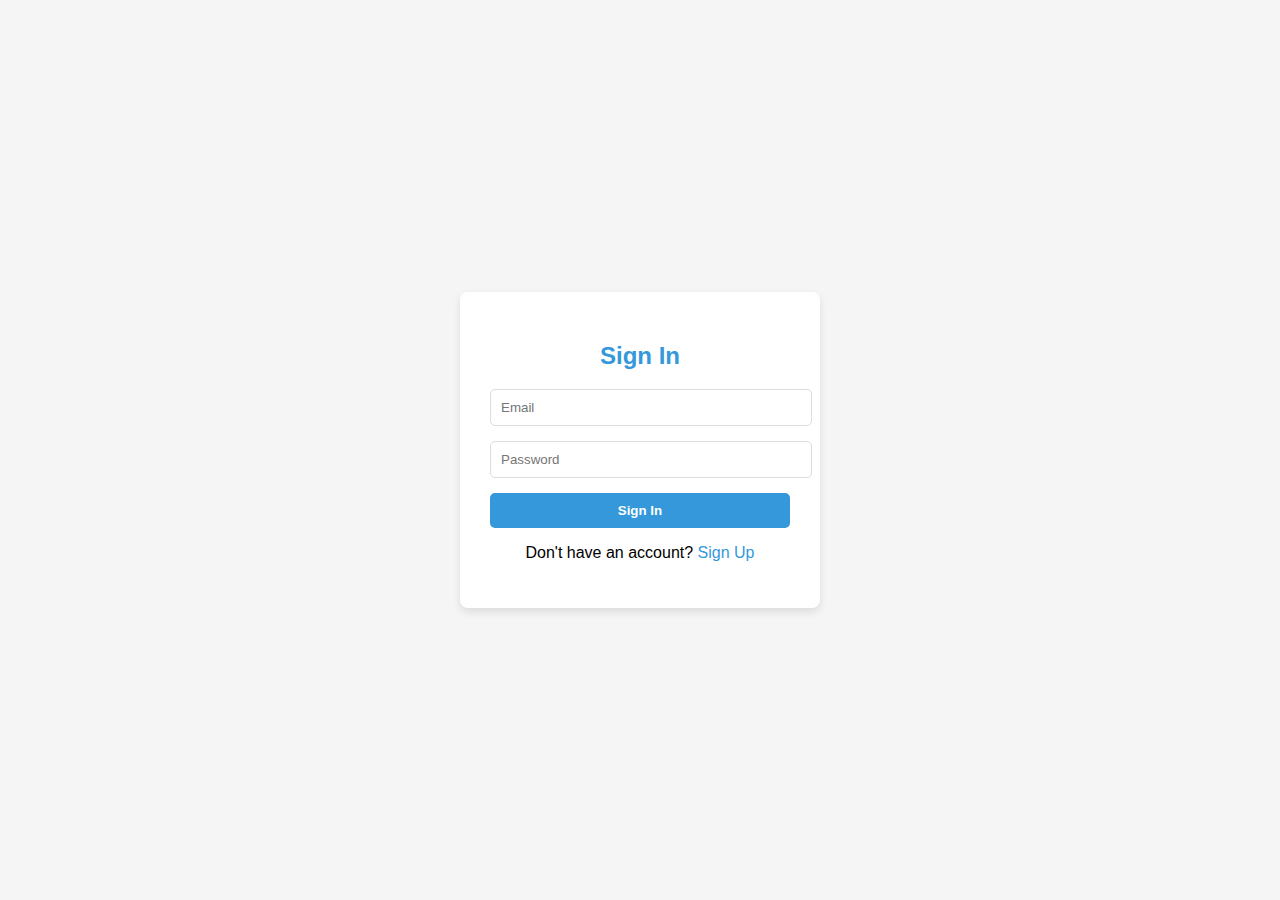
==== signin.html @ 4e6ae44f "signup.html" ====
<!DOCTYPE html>
<html lang="en">
<head>
    <meta charset="UTF-8">
    <meta name="viewport" content="width=device-width, initial-scale=1.0">
    <title>Sign In</title>
    <link rel="stylesheet" href="styles.css"> <!-- External styles file -->
    <style>
        body {
            font-family: Arial, sans-serif;
            background-color: #f5f5f5;
            display: flex;
            justify-content: center;
            align-items: center;
            height: 100vh;
            margin: 0;
        }
        .form-container {
            background-color: white;
            border-radius: 8px;
            padding: 30px;
            width: 300px;
            box-shadow: 0 4px 8px rgba(0, 0, 0, 0.1);
        }
        h2 {
            text-align: center;
            color: #3498db;
        }
        .input-field {
            width: 100%;
            padding: 10px;
            margin-bottom: 15px;
            border: 1px solid #ddd;
            border-radius: 5px;
        }
        .btn {
            width: 100%;
            padding: 10px;
            background-color: #3498db;
            border: none;
            border-radius: 5px;
            color: white;
            font-weight: bold;
            cursor: pointer;
            transition: background-color 0.3s;
        }
        .btn:hover {
            background-color: #2980b9;
        }
        .signup-link {
            text-align: center;
            margin-top: 15px;
        }
        .signup-link a {
            color: #3498db;
            text-decoration: none;
        }
    </style>
</head>
<body>
    <div class="form-container">
        <h2>Sign In</h2>
        <form action="/signin" method="POST">
            <input type="email" class="input-field" placeholder="Email" required />
            <input type="password" class="input-field" placeholder="Password" required />
            <button type="submit" class="btn">Sign In</button>
        </form>
        <div class="signup-link">
            <p>Don't have an account? <a href="signup.html">Sign Up</a></p>
        </div>
    </div>
</body>
</html>
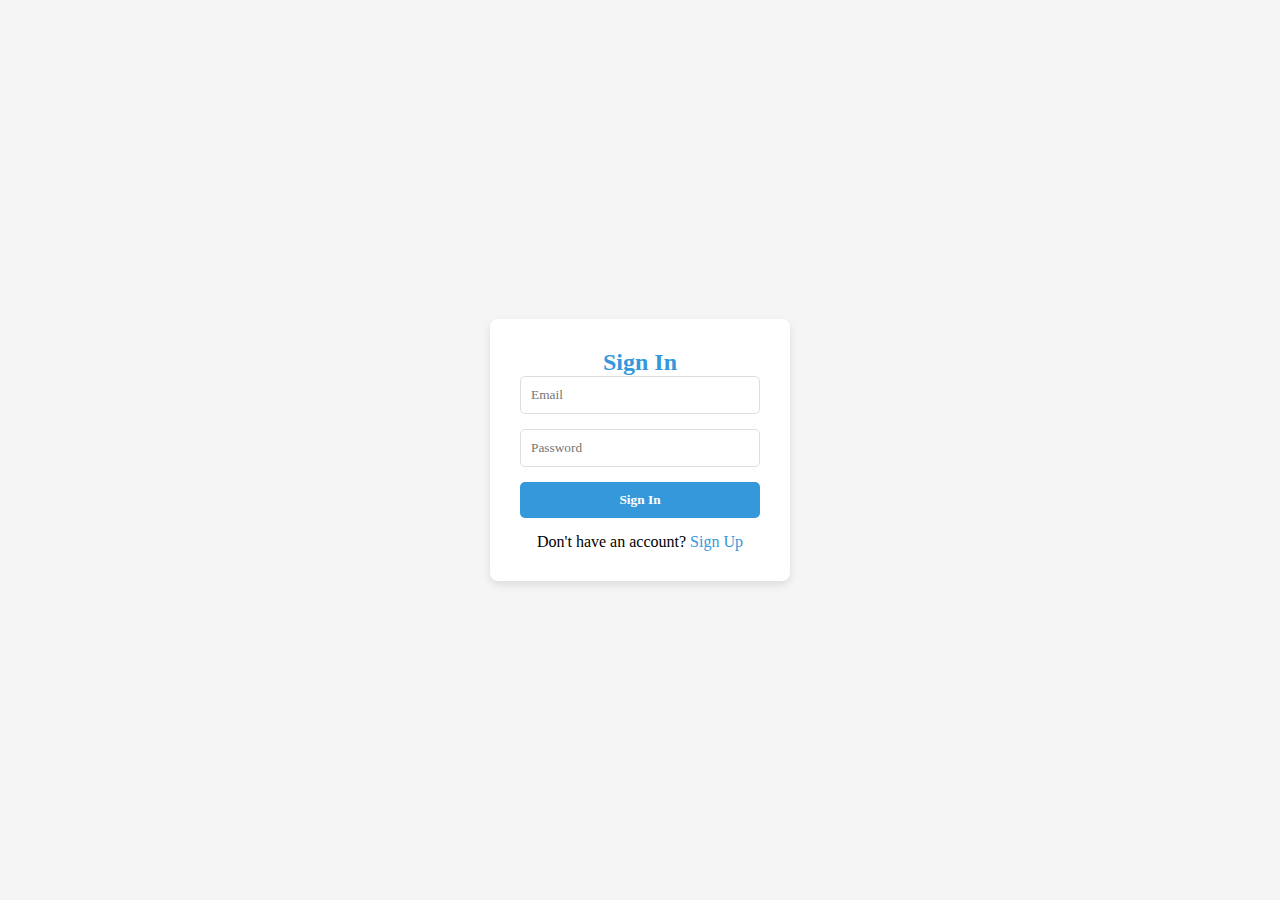
==== commit 57deb248: "signin.html" ====
--- a/signin.html
+++ b/signin.html
@@ -4,7 +4,7 @@
     <meta charset="UTF-8">
     <meta name="viewport" content="width=device-width, initial-scale=1.0">
     <title>Sign In</title>
-    <link rel="stylesheet" href="styles.css"> <!-- External styles file -->
+    <link rel="stylesheet" href="style.css"> <!-- External styles file -->
     <style>
         body {
             font-family: Arial, sans-serif;
--- a/style.css
+++ b/style.css
@@ -0,0 +1,1162 @@
+*{
+    margin: 0px;
+    padding: 0px;
+    font-family: poppins;
+    box-sizing: border-box;
+    scroll-behavior: smooth;
+}
+a{
+    text-decoration: none;
+}
+ul{
+    list-style: none;
+}
+
+/* width */
+::-webkit-scrollbar {
+    width: 7px;
+  }
+  
+  /* Track */
+  ::-webkit-scrollbar-track {
+    box-shadow: inset 0 0 5px rgb(233, 233, 233); 
+  }
+   
+  /* Handle */
+  ::-webkit-scrollbar-thumb {
+    background: rgb(56, 56, 56); 
+    border-radius: 10px;
+  }
+  
+  /* Handle on hover */
+  ::-webkit-scrollbar-thumb:hover {
+    background: #1b1b1b; 
+  }
+/*==hero========================*/
+#hero{
+    min-height: 600px;
+    background-color: #f5f7fb;
+    display: flex;
+    flex-direction: column;
+    justify-content: space-between;
+}
+.navigation{
+    display: flex;
+    justify-content: space-between;
+    align-items: center;
+    max-width: 1200px;
+    width: 90%;
+    margin: 0px auto;
+    padding: 30px 0px;
+}
+.logo{
+    color:#122853;
+    font-weight: 700;
+    font-size: 1.4rem;
+}
+.logo span{
+    background-color: #014dd5;
+    color: #ffffff;
+    padding: 0px 5px;
+    border-radius: 5px;
+    font-weight: 600;
+    margin-right: 5px;
+}
+.menu{
+    display: flex;
+    justify-content: center;
+    align-items: center;
+    margin-right: auto;
+    margin-left: 40px;
+}
+.menu li a{
+    margin: 0px 20px;
+    color: #303030;
+    font-weight: 500;
+    transition: all ease 0.3s;
+}
+.menu li a:hover{
+    color: #014dd5;
+}
+/* Style for SignIn/SignUp buttons */
+.nav-signin-btn,
+.nav-signup-btn {
+    font-weight: bold;
+    text-decoration: none;
+    padding: 10px 15px; /* Add some padding for better button-like appearance */
+    border-radius: 5px;
+    transition: color 0.3s, background-color 0.3s; /* Smooth transition for hover effect */
+}
+.nav-signin-btn:hover,
+.nav-signup-btn:hover {
+    background-color: #ecf0f1;
+    text-decoration: none;
+}
+.nav-appointment-btn{
+    height: 45px;
+    padding: 0px 20px;
+    border-radius:4px;
+    background-color: #014dd5;
+    color: #ffffff;
+    display: flex;
+    justify-content: center;
+    align-items: center;
+    font-weight: 500;
+    letter-spacing: 1px;
+    font-size: 0.9rem;
+    transition: all 0.3s ease; /* Smooth transition for hover effect */
+}
+.nav-appointment-btn:hover{
+    background-color: #0161d2; /* Lighter shade of blue on hover */
+    transform: scale(1.05); /* Slightly scale up the button */
+}
+/*==hero-content==================*/
+.hero-content{
+    max-width: 1200px;
+    width: 90%;
+    margin: 0px auto;
+    display: grid;
+    grid-template-columns: 1fr 1fr;
+    align-items: flex-start;
+    margin-top: auto;
+}
+.hero-img{
+    display: flex;
+}
+.hero-img img{
+    width: 100%;
+    height: 100%;
+    max-height: 450px;
+    object-fit: contain;
+    object-position: center bottom;
+}
+.hero-text{
+   display: flex;
+   flex-direction: column;
+   margin-top: 30px; 
+}
+.hero-text h1{
+    font-size: 3.2rem;
+    color: #122853;
+    line-height: 3.6rem;
+}
+.hero-text p{
+    color: #535353;
+    margin: 15px 0px;
+    max-width: 500px;
+    letter-spacing: 0.3px;
+    line-height: 1.8rem;
+}
+.hero-text-btns{
+    display: flex;
+    justify-content: flex-start;
+    align-items: center;
+}
+.hero-text-btns a{
+    height: 45px;
+    padding: 0px 15px;
+    background-color: #122853;
+    color: #ffffff;
+    border-radius: 4px;
+    margin-right: 10px;
+    display: flex;
+    justify-content: center;
+    align-items: center;
+    font-size: 0.9rem;
+    letter-spacing: 0.5px;
+    font-weight: 500;
+}
+.hero-text-btns a i{
+    width: 18px;
+    height: 18px;
+    display: flex;
+    justify-content: center;
+    align-items: center;
+    border-radius: 50%;
+    background-color: #014dd5;
+    margin-right: 8px;
+    color: #ffffff;
+    font-size: 0.5rem;
+    padding-bottom: 1px;
+}
+/*==appointment-search=====================*/
+.appointment-search-container{
+    max-width: 1000px;
+    width: 90%;
+    background-color: #ffffff;
+    padding:20px;
+    margin: auto;
+    border-radius: 10px;
+    box-shadow: 2px 16px 30px rgba(0,0,0,0.12);
+    margin-top: -60px;
+    z-index: 3;
+    position: relative;
+}
+.appointment-search-container h3{
+    color: #122853;
+    font-size: 1rem;
+    margin-bottom: 5px;
+}
+.appointment-search{
+    display: grid;
+    grid-template-columns: 1fr 1fr 60px;
+    grid-gap: 10px;
+}
+.appo-search-box{
+    width: 100%;
+    display: flex;
+    justify-content: space-between;
+    align-items: center;
+    background-color: #f7fbff;
+    padding: 15px;
+    border-radius: 4px;
+    border: 1px solid #e4e4e4;
+}
+.appo-search-box i{
+    color: #535353;
+    margin-right: 10px;
+}
+.appo-search-box input{
+    width: 100%;
+    background-color: transparent;
+    border: none;
+    outline: none;
+}
+.appointment-search button {
+    background-color: #014dd5;
+    color: #ffffff;
+    border: none;
+    outline: none;
+    border-radius: 5px;
+    font-size: 1.1rem;
+    cursor: pointer;
+    transition: background-color 0.3s ease, transform 0.3s ease; /* Smooth transition for background color and scaling */
+}
+.appointment-search button:hover {
+    background-color: #0137a1; /* Darker shade of blue on hover */
+    transform: scale(1.05); /* Slightly scale the button on hover */
+}
+/*==what-we-provide===============*/
+.what-we-provide{
+    max-width: 1200px;
+    width: 90%;
+    margin: 50px auto;
+    display: grid;
+    grid-template-columns: 1fr 1fr 1fr;
+}
+.w-info-box{
+    display: flex;
+    justify-content: flex-start;
+    align-items: center;
+}
+.w-info-icon{
+    width: 60px;
+    height: 60px;
+    display: flex;
+    justify-content: center;
+    align-items: center;
+    border-radius: 5px;
+    margin-right: 15px;
+    font-size: 1.4rem;
+}
+.w-info-text{
+    display: flex;
+    flex-direction: column;
+}
+.w-info-text strong{
+    color: #122853;
+    font-weight: 700;
+}
+.w-info-text p{
+    color: #535353;
+    font-size: 0.9rem;
+    letter-spacing: 0.3px;
+}
+.w-i-box1 .w-info-icon{
+    background-color: #ffdad4;
+}
+.w-i-box2 .w-info-icon{
+    background-color: #d4ffe1;
+}
+.w-i-box3 .w-info-icon{
+    background-color: #d4e7ff;
+}
+/*==our-story=======================*/
+#our_story{
+    background-color: #f5f7fb;
+    max-width: 1200px;
+    width: 90%;
+    margin: 80px auto;
+    border: 10px solid #ffffff;
+    box-shadow: 2px 2px 30px rgba(0,0,0,0.12);
+    display: grid;
+    grid-template-columns: 1fr 1fr;
+}
+.our-story-img{
+    position: relative;
+    display: flex;
+}
+.our-story-img img{
+    width: 100%;
+    height: 100%;
+    object-fit: cover;
+    object-position: center;
+}
+.story-play-btn{
+    position: absolute;
+    left: 10px;
+    top: 0px;
+    display: flex;
+    flex-direction: column;
+    justify-content: center;
+    align-items: center;
+    background-color: #dd3f3f;
+    padding: 20px 10px;
+    border-radius: 4px 4px 10px 10px;
+    color: #ffffff;
+    font-size: 0.6rem;
+    text-transform: uppercase;
+    font-weight: 500;
+}
+.story-play-btn i{
+    width: 30px;
+    height: 30px;
+    border-radius: 50%;
+    background-color: #aa2f0a;
+    color: #ffffff;
+    display: flex;
+    justify-content: center;
+    align-items: center;
+    margin-bottom: 10px;
+}
+.our-stroy-text{
+    padding: 50px;
+}
+.our-stroy-text h2{
+    font-size: 2.8rem;
+    color: #122853;
+    line-height: 3rem;
+}
+.our-stroy-text p{
+    color: #535353;
+    font-size: 0.9rem;
+    margin: 10px 0px;
+    line-height: 1.4rem;
+    letter-spacing: 0.3px;
+}
+.our-stroy-text p a{
+    color: #122853;
+    text-decoration: underline;
+}
+.story-numbers-container{
+    display: grid;
+    grid-template-columns: 1fr 1fr;
+    grid-gap: 20px;
+    margin-top: 20px;
+}
+.story-numbers-box{
+    padding: 20px;
+    display: flex;
+    flex-direction: column;
+    justify-content: center;
+    align-items: center;
+    text-align: center;
+    border-radius: 10px;
+}
+.story-numbers-box strong{
+    color: #122853;
+    font-weight: 700;
+    font-size: 1.8rem;
+}
+.story-numbers-box span{
+    color: #535353;
+    font-size: 0.9rem;
+}
+.s-n-box1{
+    background-color: #d4dfff;
+}
+.s-n-box2{
+    background-color: #d4e7ff;
+}
+.s-n-box3{
+    background-color: #ffd4fd;
+}
+.s-n-box4{
+    background-color: #d7d4ff;
+}
+/*==our-services=====================*/
+#our-services{
+    width: 100%;
+    margin: 50px auto 0px auto;
+    background-color: #f5f7fb;
+    padding: 50px 0px;
+    display: flex;
+    flex-direction: column;
+    justify-content: center;
+    align-items: center;
+}
+.services-heading{
+    display: flex;
+    justify-content: space-between;
+    align-items: center;
+    max-width: 1200px;
+    width: 90%;
+    margin: auto;
+}
+.services-heading-text strong{
+    color: #014dd5;
+    font-size: 0.9rem;
+    font-weight: 600;
+    letter-spacing: 1px;
+}
+.services-heading-text h2{
+    font-size: 2.2rem;
+    color: #122853;
+    font-weight: 700;
+    max-width: 600px;
+}
+.swiper-button-next,
+.swiper-button-prev{
+    position: static !important;
+    transform: translate(0,0);
+    margin: 10px !important;
+}
+.service-slide-btns{
+    display: flex;
+    justify-content: center;
+    align-items: center;}
+.swiper-button-next::after,
+.swiper-button-prev::after{
+    font-size: 25px !important;
+    font-weight: 800;
+    color: #122853;
+}
+.services-box-container{
+    max-width: 1200px;
+    width: 90%;
+    margin: 40px auto;
+    overflow: hidden;
+}
+.service-box{
+    display: flex;
+    flex-direction: column;
+    justify-content: center;
+    align-items: flex-start;
+    max-width: 100%;/*350px*/
+    border: 5px solid #ffffff;
+    padding: 30px;
+}
+.service-box:hover{
+    border: 5px solid #c7d0eb;
+}
+.service-box i{
+    font-size: 2rem;
+    color: #122853;
+    width: 60px;
+    height: 60px;
+    border-radius:5px;
+    display: flex;
+    justify-content: center;
+    align-items: center;
+}
+.service-box strong{
+    color: #122853;
+    font-size: 1.4rem;
+    margin-top: 20px;
+}
+.service-box p{
+    font-size: 0.9rem;
+    line-height: 1.4rem;
+    color:#122853;
+    display: -webkit-box;
+    -webkit-line-clamp: 3;
+    -webkit-box-orient: vertical;
+    overflow: hidden;  
+}
+.service-box a{
+    height: 45px;
+    background-color: #122853;
+    color: #ffffff;
+    padding: 0px 20px;
+    display: flex;
+    justify-content: center;
+    align-items: center;
+    font-size: 0.9rem;
+    font-weight: 500;
+    border-radius: 5px;
+    margin-top: 30px;
+}
+.s-box1 i{
+    background-color: #d4e2ff;
+}
+.s-box2 i{
+    background-color: #d4ffe1;
+}
+.s-box3 i{
+    background-color: #ffdad4;
+}
+.s-box4 i{
+    background-color: #faf4b8;
+}
+
+.s-box1{
+    background-color: #ecf6fd;
+}
+.s-box2{
+    background-color: #edfff3;
+}
+.s-box3{
+    background-color: #fff0ee;
+}
+.s-box4{
+    background-color: #fcffcf;
+}
+.service-btn{
+    color: #535353;
+    font-size: 0.9rem;
+    margin-top: 10px;
+    text-align: center;
+    padding: 0px 10px;
+}
+.service-btn a{
+    color: #014dd5;
+    text-decoration: underline;
+    font-weight: 600;
+}
+/*==why-choose-us======================*/
+#why-choose-us{
+    width: 100%;
+    display: grid;
+    grid-template-columns: 1.5fr 1fr;
+}
+.why-choose-us-left{
+    padding: 50px;
+    background-color: #3c8167;
+}
+.why-choose-us-right{
+    background-color: #4c71d0;
+    padding: 50px;
+}
+.why-choose-us-right h3,
+.why-choose-us-left h3{
+    font-size: 2.6rem;
+    color: #ffffff;
+    font-weight: 600;
+    line-height: 3.2rem;
+}
+.why-choose-box-container{
+    display: grid;
+    grid-template-columns: 1fr 1fr;
+    margin-top: 20px;
+    grid-gap: 10px;
+}
+.why-choose-box{
+    display: flex;
+    justify-content: flex-start;
+    align-items: center;
+    padding: 20px;
+    background-color: #4a8a70;
+}
+.why-choose-box i{
+    width: 35px;
+    height: 35px;
+    border-radius: 50%;
+    display: flex;
+    justify-content: center;
+    align-items: center;
+    color: #ffffff;
+    background-color: #25503f;
+    margin-right: 10px;
+}
+.why-choose-box-text{
+    display: flex;
+    flex-direction: column;
+    justify-content: center;
+}
+.why-choose-box-text strong{
+    color: #ffffff;
+    font-weight: 600;
+}
+.why-choose-box-text p{
+    color: #ececec;
+    font-size: 0.9rem;
+    opacity: 0.7;
+}
+.why-choose-us-left a{
+    background-color: #1a1a1b;
+    color: #ffffff;
+    padding: 0px 10px;
+    height: 45px;
+    display: flex;
+    justify-content: center;
+    align-items: center;
+    border-radius: 5px;
+    max-width: 200px;
+    margin-top: 30px;
+    font-size: 0.9rem;
+}
+.why-choose-us-right p{
+    color: #dfdfdf;
+    font-size: 0.8rem;
+    line-height: 1.4rem;
+    letter-spacing: 0.5px;
+    margin: 10px 0px;
+}
+.w-right-contact-container{
+    width: 100%;
+    display: flex;
+    flex-direction: column;
+}
+.w-right-contact-box{
+    display: flex;
+    justify-content: flex-start;
+    align-items: center;
+    margin-top: 10px;
+}
+.w-right-contact-box i{
+    width: 50px;
+    height: 50px;
+    background-color:#4060b3;
+    border-radius: 4px;
+    display: flex;
+    justify-content: center;
+    align-items: center;
+    color: #ffffff;
+    font-size: 1.2rem;
+    margin-right: 10px;
+}
+.w-right-contact-box-text{
+    display: flex;
+    flex-direction: column;
+}
+.w-right-contact-box-text span{
+    color: #e4e4e4;
+    font-size: 0.7rem;
+}
+.w-right-contact-box-text strong{
+    font-size: 1rem;
+    color: #ffffff;
+    font-weight: 600;
+}
+/*==our-team====================*/
+#our-team{
+    max-width: 1200px;
+    width: 90%;
+    margin: 80px auto;
+}
+.our-team-heading{
+    display: flex;
+    flex-direction: column;
+    justify-content: center;
+    align-items: center;
+    text-align: center;
+}
+.our-team-heading h3{
+    font-size: 2.4rem;
+    color: #122853;
+}
+.our-team-heading p{
+    color: #535353;
+    letter-spacing: 0.3px;
+    font-size: 0.9rem;
+}
+.team-box-container{
+    width: 100%;
+    overflow: hidden;
+    margin-top: 40px;
+}
+.team-box{
+    max-width: 100%;/*300px*/
+    display: flex;
+    flex-direction: column;
+}
+.team-img{
+    background-color: #f5f7fb;
+    padding: 10px 10px 0px 10px;
+    border-radius: 10px;
+    height: 300px;
+    display: flex;
+    align-items: flex-end;
+}
+.team-img img{
+    width: 100%;
+    height: 95%;
+    object-fit: contain;
+    object-position: center bottom;
+}
+.team-text{
+    display: flex;
+    flex-direction: column;
+    justify-content: center;
+    align-items: center;
+    text-align: center;
+    padding: 10px;
+    margin-top: 10px;
+}
+.team-text strong{
+    color: #122853;
+}
+.team-text span{
+    color: #303030;
+    font-size: 0.9rem;
+    margin-top: 5px;
+}
+/*==Testimonials=============================*/
+#testimonials{
+    background-color: #f5f7fb;
+    padding: 50px 0px;
+    width: 100%;
+    display: flex;
+    flex-direction: column;
+    justify-content: center;
+    align-items: center;
+}
+.testimonials-heading{
+    max-width: 1200px;
+    width: 90%;
+    display: flex;
+    flex-direction: column;
+    justify-content: center;
+    align-items: center;
+    text-align: center;
+}
+.testimonials-heading h3{
+    font-size: 2.4rem;
+    color: #122853;
+}
+.testimonials-heading p{
+    color: #535353;
+    margin-top: 10px;
+    max-width: 600px;
+    font-size: 0.9rem;
+    letter-spacing: 0.5px;
+    line-height: 1.4rem;
+}
+.testimonials-content{
+    max-width: 1200px;
+    width: 90%;
+    display: grid;
+    grid-template-columns: 1.4fr 1fr;
+    margin-top:50px;
+}
+.testimonials-img{
+    height: 100%;
+    margin-left: auto;
+    margin-right: 60px;
+}
+.testimonials-img img{
+    height: 100%;
+    max-height: 450px;
+    object-fit: contain;
+    object-position: center;
+}
+.testimonials-box-container{
+    margin-top: 50px;
+    overflow: hidden;
+}
+.testimonials-box{
+    display: flex;
+    flex-direction: column;
+    width: 100%;
+}
+.t-profile{
+    display: flex;
+    justify-content: flex-start;
+    align-items: center;
+}
+.t-profile-img{
+    width: 70px;
+    height: 70px;
+    border-radius: 6px;
+    background-color: #c7d0eb;
+    margin-right: 10px;
+    overflow: hidden;
+}
+.t-profile-img img{
+    width: 100%;
+    height: 100%;
+    object-fit: cover;
+    object-position: center;
+}
+.t-profile-text{
+    display: flex;
+    flex-direction: column;
+    align-items: flex-start;
+}
+.t-profile-text strong{
+    color: #122853;
+    font-size: 1.2rem;
+}
+.t-profile-text span{
+    color: #535353;
+    font-size: 0.9rem;
+    letter-spacing: 0.3px;
+}
+.t-rating{
+    font-size: 0.8rem;
+    color: #ffbc02;
+    margin-top: 5px;
+}
+.testimonials-box p{
+    font-size: 0.9rem;
+    color: #122853;
+    line-height: 1.4rem;
+    letter-spacing: 0.3px;
+    margin-top: 30px;
+}
+.swiper-pagination{
+   position: static !important;
+}
+/*==subscribe=====================*/
+#subscribe{
+    max-width: 1000px;
+    width: 90%;
+    background-color:#174dac;
+    padding: 50px;  
+    border-radius: 10px;
+    margin: 50px auto;
+    display: flex;
+    flex-direction: column;
+    justify-content: center;
+    align-items: center;
+}
+#subscribe h3{
+    font-size: 2.6rem;
+    color: #ffffff;
+    font-weight: 600;
+    line-height: 3.4rem;
+    max-width:600px;
+    text-align: center;
+}
+.subscribe-box{
+    max-width: 600px;
+    width: 100%;
+    background-color: #ffffff;
+    border-radius: 4px;
+    height: 50px;
+    display: flex;
+    padding: 5px;
+    margin-top: 20px;
+}
+.subscribe-box input{
+    width: 100%;
+    height: 100%;
+    padding: 0px 10px;
+    border: none;
+    outline: none;
+}
+.subscribe-box button{
+    background-color: #122853;
+    color: #ffffff;
+    border-radius: 4px;
+    max-width: 120px;
+    width: 100%;
+    border: none;
+    outline: none;
+    cursor: pointer;
+    text-transform: uppercase;
+    font-weight: 500;
+    letter-spacing: 0.4px;
+}
+/*==footer================================*/
+footer{
+    width: 100%;
+    background-color:  #f5f7fb;
+}
+.footer-container{
+    max-width: 1200px;
+    width: 90%;
+    margin: 0px auto;
+    padding: 50px 0px;
+    display:flex;
+    justify-content: space-between;
+    align-items: flex-start;
+}
+.footer-company-box{
+    max-width: 330px;
+}
+.footer-company-box p{
+    color: #585858;
+    margin: 5px 0px;
+    font-size: 0.9rem;
+    letter-spacing: 0.3px;
+    line-height: 1.4rem;
+}
+.footer-social{
+    display: flex;
+    align-items: center;
+    flex-wrap: wrap;
+}
+.footer-social a{
+    margin-top: 10px;
+    margin-right: 10px;
+    width: 40px;
+    height: 40px;
+    border-radius: 50%;
+    display: flex;
+    justify-content: center;
+    align-items: center;
+    border: 1px solid #e9e9e9;
+    color: #333333;
+    font-size: 0.9rem;
+    transition: all ease 0.3s;
+}
+.footer-social a:hover{
+    background-color: #122853;
+    color: #ffffff;
+}
+.footer-link-box strong{
+    font-size: 1.2rem;
+    color: #122853;
+    font-weight: 600;
+}
+.footer-link-box ul{
+    margin-top: 5px;
+}
+.footer-container ul li a{
+    color: #585858;
+    font-size: 0.9rem;
+    margin-bottom: 5px;
+    display: flex;
+    transition: all ease 0.3s;
+}
+.footer-container ul li a:hover{
+    color: #122853;
+}
+.footer-bottom{
+    display: flex;
+    justify-content: space-between;
+    align-items: center;
+    flex-wrap: wrap;
+    grid-gap: 10px;
+    border-top: 1px solid #e9e9e9;
+    padding: 20px 0px;
+    max-width: 1200px;
+    width: 90%;
+    margin: auto;
+}
+.footer-bottom span{
+    color: #252525;
+    font-size: 0.9rem;
+}
+
+/*==making-responsive====================*/
+.menu-icon,
+.menu-btn{
+    display: none;
+}
+@media(max-width:1200px){
+    .footer-container{
+        display: grid;
+        grid-template-columns: 1fr 1fr;
+        grid-gap: 40px;
+    }
+}
+@media(max-width:1050px){
+    .hero-content{
+        display: flex;
+        flex-direction: column-reverse;
+        justify-content: center;
+        align-items: center;
+        margin: 50px auto;
+    }
+    .hero-text{
+        margin-bottom: 40px;
+        background-color: #ffffff;
+        padding: 30px;
+        margin-top: 0px;
+    }
+}
+@media(max-width:950px){
+    .navigation{
+        justify-content: space-between;
+        padding: 30px 0px;
+        position: relative;
+        width: 100%;
+        padding: 20px;
+    }
+    .logo,
+    .nav-appointment-btn{
+        z-index: 103;
+    }
+    .logo{
+        margin-right: auto;
+        margin-left: 20px;
+    }
+    .navigation .menu{
+        display: none;
+        position: absolute;
+        left: 0px;
+        top:100%;
+        background-color: #ffffff;
+        width: 100%;
+        padding: 0px;
+        margin: 0px;
+        z-index: 102;
+        box-shadow: 2px 30px 30px rgba(0,0,0,0.06);
+    }
+    .navigation .menu::after{
+        content: '';
+        position: absolute;
+        left: 0px;
+        top: -100%;
+        background-color: #ffffff;
+        width: 100%;
+        height: 100%;
+    }
+    .navigation .menu li{
+        width:100%;
+        margin: 0px;
+        padding: 0px;
+    }
+    .navigation .menu li a{
+        width: 100%;
+        height: 40px;
+        display: flex;
+        align-items: center;
+        margin: 0px;
+        padding: 30px 20px;
+    }
+    .menu-icon{
+        display: block;
+    }
+    .navigation .menu-icon{
+        cursor: pointer;
+        float: right;
+        padding: 10px 0px;
+        position: relative;
+        user-select: none;
+        z-index: 106;
+    }
+    .navigation .menu-icon .nav-icon{
+        background-color: #181818;
+        display: block;
+        position: relative;
+        height: 2px;
+        transition: background 0.2s ease-out;
+        width: 25px;
+    }
+    .navigation .menu-icon .nav-icon::before,
+    .navigation .menu-icon .nav-icon::after{
+        background-color: #181818;
+        content: '';
+        position: absolute;
+        height: 100%;
+        transition: all ease-out 0.2s;
+        width: 100%;
+    }
+
+    .navigation .menu-icon .nav-icon::before{
+        top: 9px;
+    }
+    .navigation .menu-icon .nav-icon::after{
+        top: -9px;
+    }
+    .navigation .menu-icon:checked ~ .menu-icon .nav-icon,
+    .navigation .menu-btn:checked ~ .menu-icon .nav-icon{
+        background-color: transparent;
+    }
+    .navigation .menu-btn:checked ~ .menu-icon .nav-icon::before{
+        transform: rotate(-45deg);
+        top: 0px;
+    }
+    .navigation .menu-btn:checked ~ .menu-icon .nav-icon::after{
+        transform: rotate(45deg);
+        top: 0px;
+    }
+ 
+    .navigation .menu-btn:checked ~ .menu{
+        display: block;
+    }
+
+    .what-we-provide{
+        grid-template-columns: 1fr 1fr;
+        grid-gap: 20px;
+    }
+    #our_story{
+        grid-template-columns: 1fr;
+    }
+    .our-story-img img{
+        max-height: 400px;
+    }
+    .our-stroy-text{
+        padding: 30px;
+    }
+    #why-choose-us{
+        grid-template-columns: 1fr;
+    }
+    .testimonials-content{
+        grid-template-columns: 1fr;
+    }
+    .testimonials-img{
+        margin-right: auto;
+    }
+    .testimonials-img img{
+        width: 100%;
+    }
+}
+@media(max-width:620px){
+    .hero-text{
+        padding: 20px;
+    }
+    .hero-text h1,
+    .our-stroy-text h2,
+    .services-heading h2,
+    .why-choose-us-left h3,
+    .why-choose-us-right h3,
+    .our-team-heading h3,
+    .testimonials-heading h3{
+        font-size: 1.8rem;
+        line-height: 2.2rem;
+    }
+    .hero-text-btns{
+        flex-direction: column;
+    }
+    .hero-text-btns a{
+        width: 100%;
+        margin-top: 5px;
+    }
+    .appointment-search{
+        grid-template-columns: 1fr;
+    }
+    .appointment-search button{
+        height: 45px;
+    }
+    .what-we-provide{
+        grid-template-columns: 1fr;
+    }
+    .our-stroy-text{
+        padding: 20px 15px;
+    }
+    .story-numbers-box{
+        padding: 15px;
+    }
+    .story-numbers-box strong{
+        font-size: 1.4rem;
+    }
+    .why-choose-us-right,
+    .why-choose-us-left{
+        padding: 30px 20px;
+    }
+    .why-choose-box-container{
+        grid-template-columns: 1fr;}
+    #subscribe h3{
+        font-size: 1.4rem;
+        line-height: 1.8rem;
+    }
+    #subscribe{
+        padding: 20px;
+    }
+	 .footer-container{
+        grid-template-columns: 1fr;
+    }
+}
+@media(max-width:320px){
+    .nav-appointment-btn{
+        display: none;
+    }
+    .story-numbers-container{
+        grid-template-columns: 1fr;
+    }
+}
+  